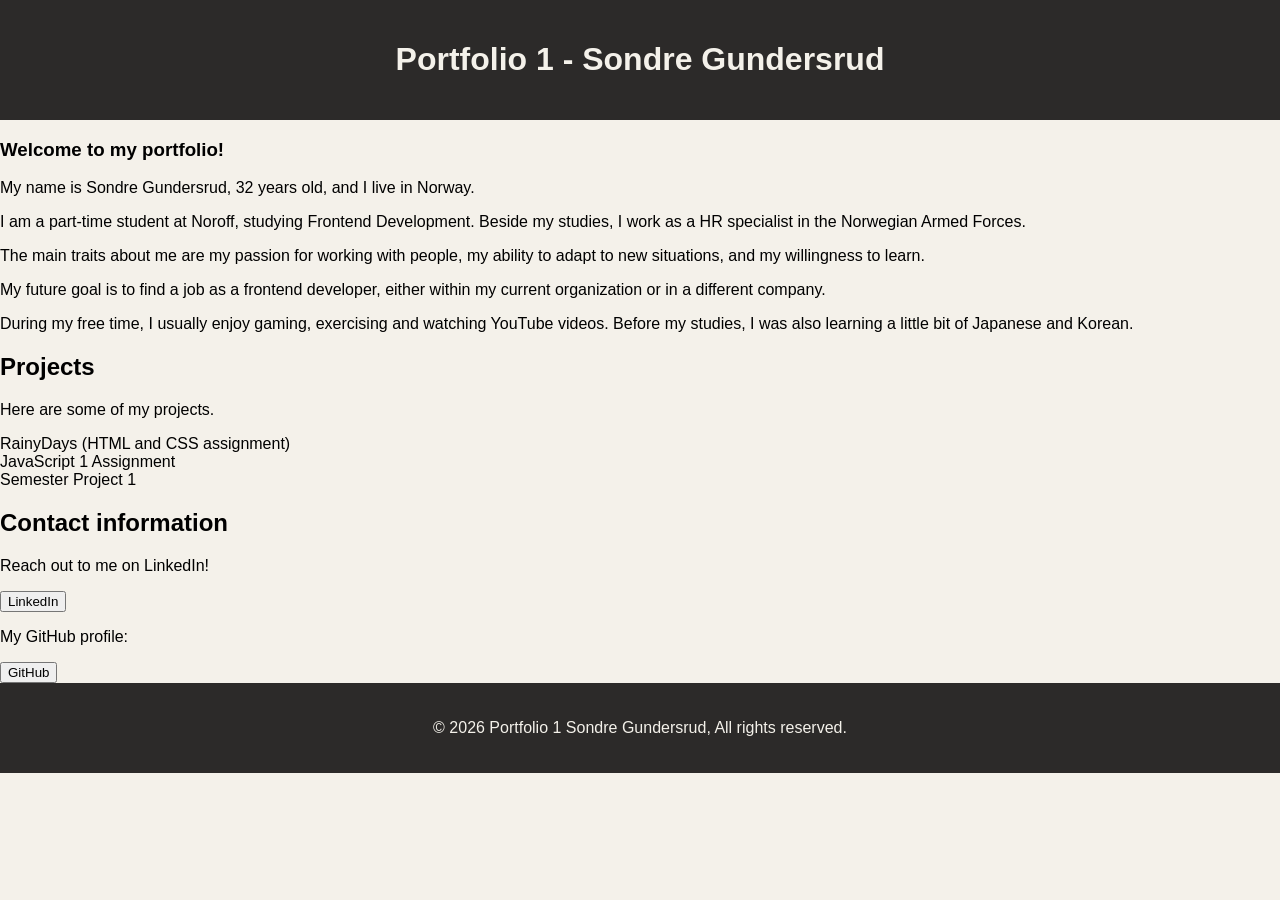
==== main.html @ d79af585 "Refactor main.html structure and enhance content; update style.css for header and footer styling" ====
<!doctype html>
<html lang="en">
	<head>
		<meta charset="UTF-8" />
		<meta
			name="viewport"
			content="width=device-width, initial-scale=1.0" />
		<link rel="stylesheet" href="style.css" />
		<title>Portfolio 1 SG</title>
	</head>
	<body>
		<header>
			<h1>Portfolio 1 - Sondre Gundersrud</h1>
		</header>
		<main>
			<article>
				<section id="bio">
					<h1>Welcome to my portfolio!</h1>
					<p>
						My name is Sondre Gundersrud, 32 years old, and I live
						in Norway.
					</p>
					<p>
						I am a part-time student at Noroff, studying Frontend
						Development. Beside my studies, I work as a HR
						specialist in the Norwegian Armed Forces.
					</p>
					<p>
						The main traits about me are my passion for working
						with people, my ability to adapt to new situations,
						and my willingness to learn.
					</p>
					<p>
						My future goal is to find a job as a frontend
						developer, either within my current organization or in
						a different company.
					</p>
					<p>
						During my free time, I usually enjoy gaming,
						exercising and watching YouTube videos. Before my
						studies, I was also learning a little bit of Japanese
						and Korean.
					</p>
				</section>
				<section id="projects">
					<h2>Projects</h2>
					<p>Here are some of my projects.</p>
					<div>RainyDays (HTML and CSS assignment)</div>
					<div>JavaScript 1 Assignment</div>
					<div>Semester Project 1</div>
				</section>
				<section id="contact">
					<h2>Contact information</h2>
					<div id="linkedin">
						<p>Reach out to me on LinkedIn!</p>
						<button>LinkedIn</button>
					</div>
					<div id="github">
						<p>My GitHub profile:</p>
						<button>GitHub</button>
					</div>
				</section>
			</article>
		</main>
		<footer>
			<p>
				&copy; 2026 Portfolio 1 Sondre Gundersrud, All rights
				reserved.
			</p>
		</footer>
	</body>
</html>
---- style.css ----
*, *:before, *:after {
    box-sizing: border-box;
}

:root {
    --light-color: #F4F1EA;
    --grey-color: #708090;
    --dark-color: #2C2A29;
    --green-accent-color: #5F7A61;
    --orange-accent-color: #B87333;
}

body {
    margin: 0;
    padding: 0;
    font-family: Arial;
    background-color: var(--light-color);
}

header, footer {
    background-color: var(--dark-color);
    color: var(--light-color);
    padding: 20px;
    text-align: center;
}
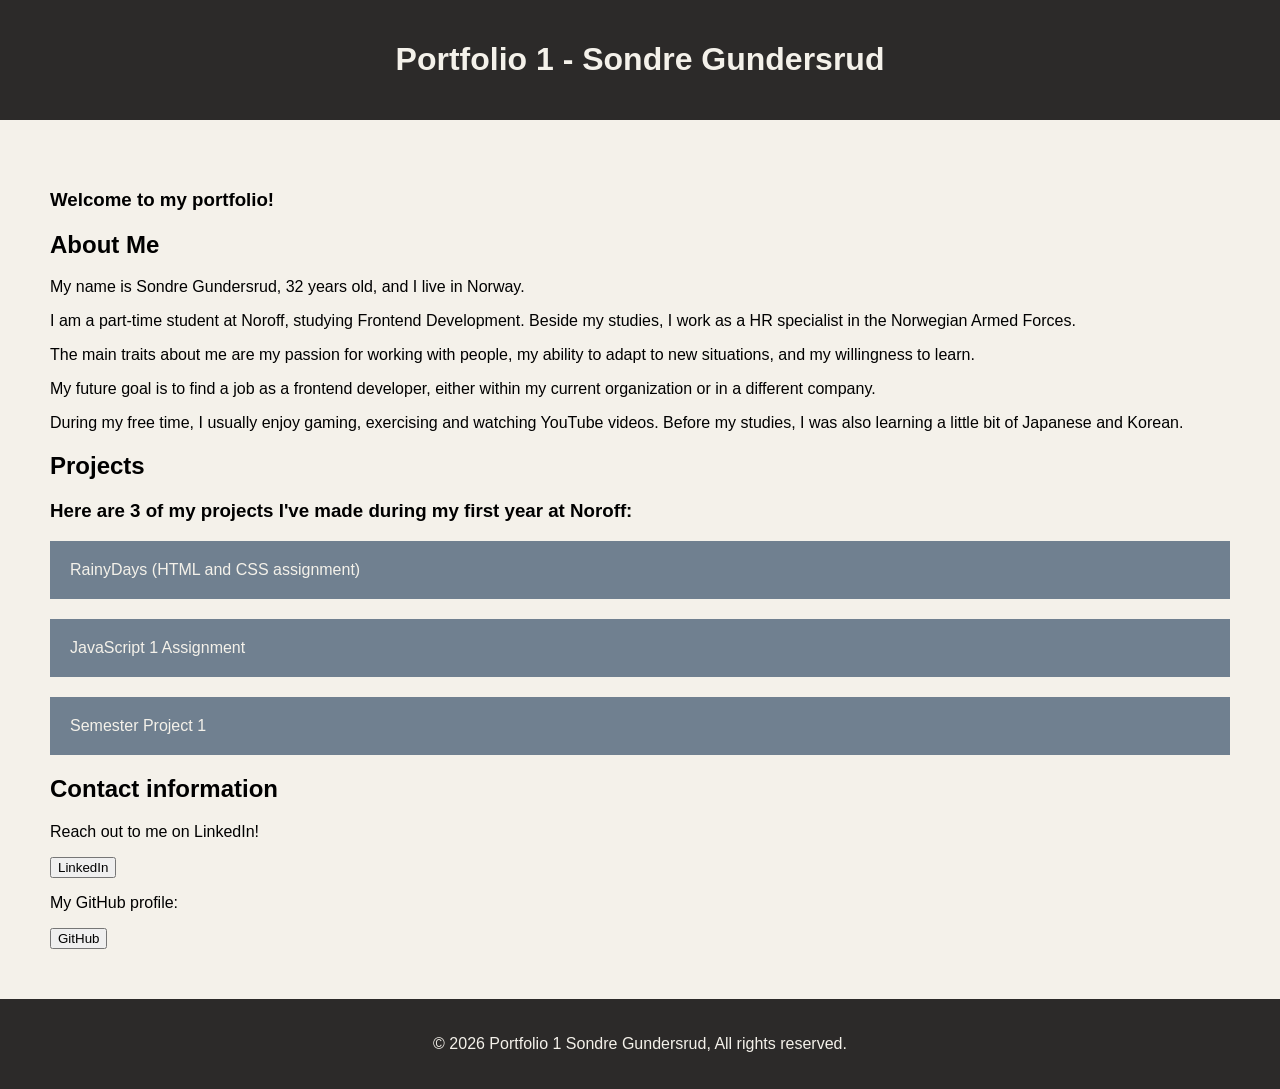
==== commit 32125817: "Refactor main.html structure; update sections and enhance content in style.css" ====
--- a/main.html
+++ b/main.html
@@ -14,8 +14,9 @@
 		</header>
 		<main>
 			<article>
-				<section id="bio">
+				<section class="bio">
 					<h1>Welcome to my portfolio!</h1>
+					<h2>About Me</h2>
 					<p>
 						My name is Sondre Gundersrud, 32 years old, and I live
 						in Norway.
@@ -42,22 +43,34 @@
 						and Korean.
 					</p>
 				</section>
-				<section id="projects">
+				<section class="projects">
 					<h2>Projects</h2>
-					<p>Here are some of my projects.</p>
-					<div>RainyDays (HTML and CSS assignment)</div>
-					<div>JavaScript 1 Assignment</div>
-					<div>Semester Project 1</div>
+					<h3>
+						Here are 3 of my projects I've made during my first
+						year at Noroff:
+					</h3>
+					<div id="rainydays">
+						RainyDays (HTML and CSS assignment)
+					</div>
+					<div id="javascript1">JavaScript 1 Assignment</div>
+					<div id="semester1">Semester Project 1</div>
 				</section>
-				<section id="contact">
+				<section class="contact">
 					<h2>Contact information</h2>
 					<div id="linkedin">
 						<p>Reach out to me on LinkedIn!</p>
-						<button>LinkedIn</button>
+						<button
+							href="https://www.linkedin.com/in/sondre-gundersrud/">
+							LinkedIn
+						</button>
 					</div>
 					<div id="github">
 						<p>My GitHub profile:</p>
-						<button>GitHub</button>
+						<button
+							href="https://github.com/sondregundersrud"
+							target="_blank">
+							GitHub
+						</button>
 					</div>
 				</section>
 			</article>
--- a/style.css
+++ b/style.css
@@ -24,3 +24,13 @@
     text-align: center;
 }
 
+main {
+    padding: 50px;
+}
+
+.projects div {
+    background-color: var(--grey-color);
+    color: var(--light-color);
+    padding: 20px;
+    margin-bottom: 20px;
+}
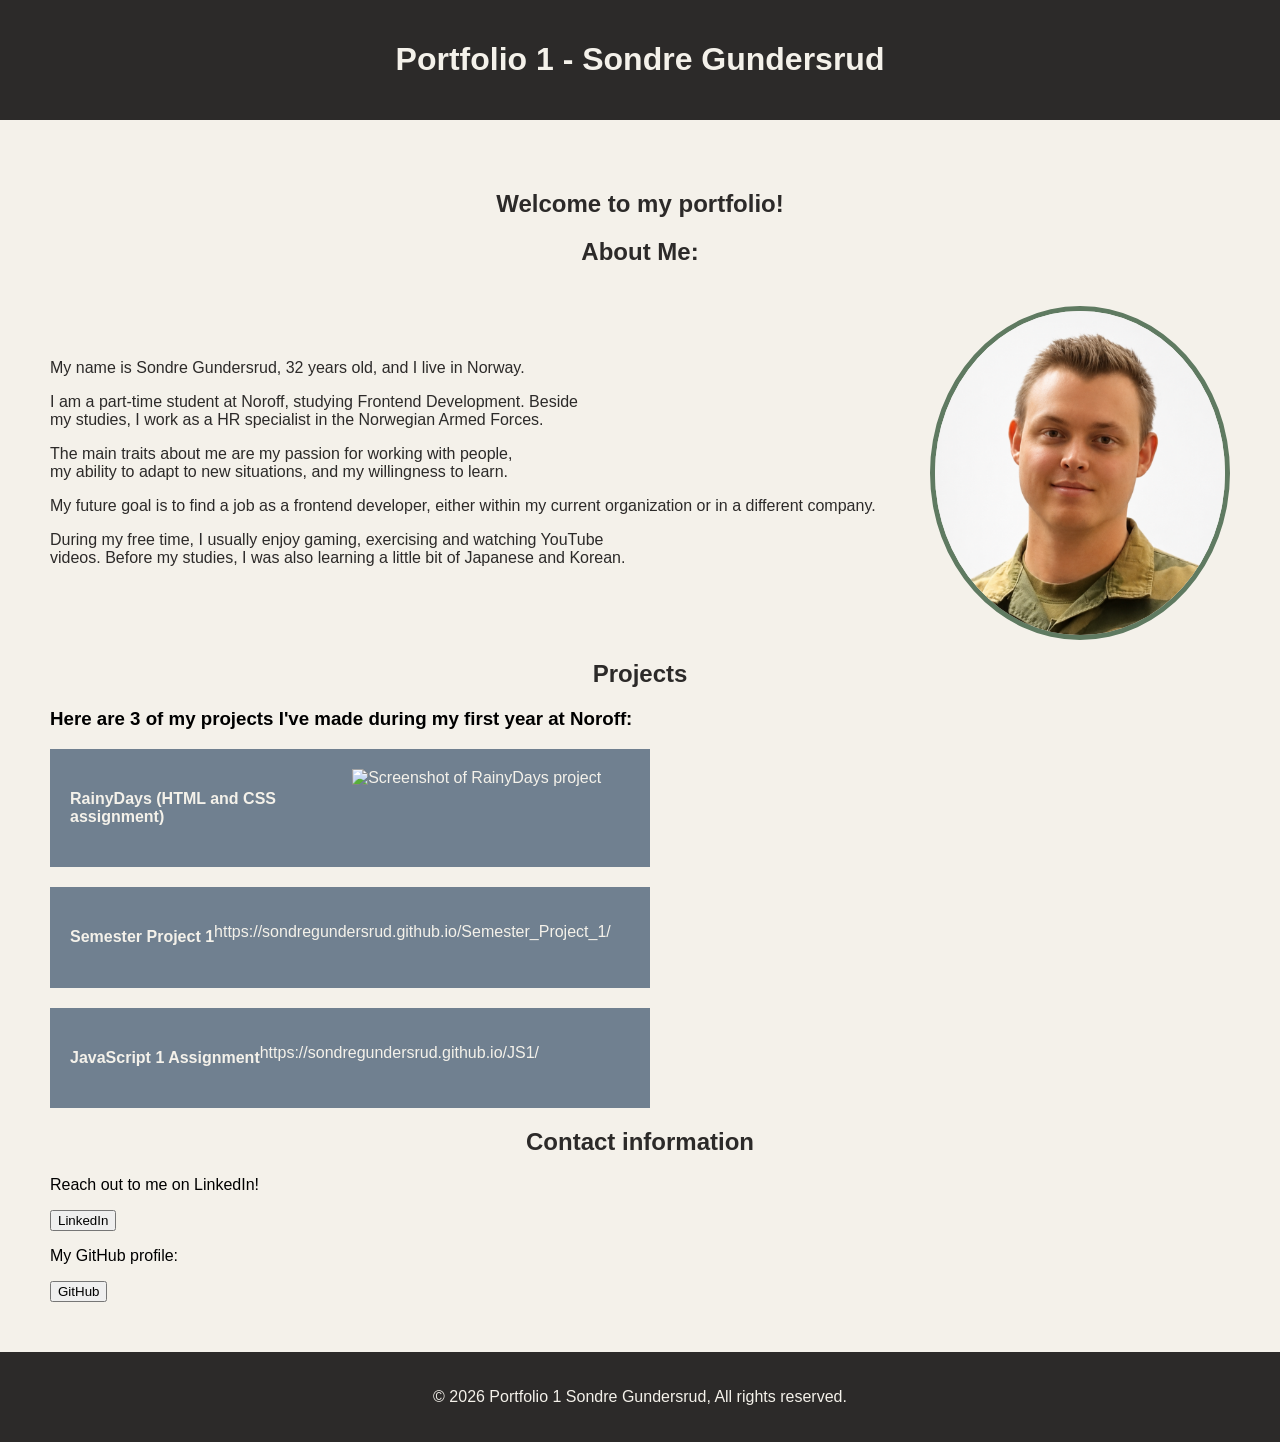
==== commit 42393425: "Redoing images in assets, styling bio and profile picture, as well as chaning ids to classes." ====
--- a/main.html
+++ b/main.html
@@ -14,34 +14,40 @@
 		</header>
 		<main>
 			<article>
+				<h1>Welcome to my portfolio!</h1>
+				<h2>About Me:</h2>
 				<section class="bio">
-					<h1>Welcome to my portfolio!</h1>
-					<h2>About Me</h2>
-					<p>
-						My name is Sondre Gundersrud, 32 years old, and I live
-						in Norway.
-					</p>
-					<p>
-						I am a part-time student at Noroff, studying Frontend
-						Development. Beside my studies, I work as a HR
-						specialist in the Norwegian Armed Forces.
-					</p>
-					<p>
-						The main traits about me are my passion for working
-						with people, my ability to adapt to new situations,
-						and my willingness to learn.
-					</p>
-					<p>
-						My future goal is to find a job as a frontend
-						developer, either within my current organization or in
-						a different company.
-					</p>
-					<p>
-						During my free time, I usually enjoy gaming,
-						exercising and watching YouTube videos. Before my
-						studies, I was also learning a little bit of Japanese
-						and Korean.
-					</p>
+					<div class="introduction">
+						<p>
+							My name is Sondre Gundersrud, 32 years old, and I
+							live in Norway.
+						</p>
+						<p>
+							I am a part-time student at Noroff, studying Frontend
+							Development. Beside my studies, I work as a HR
+							specialist in the Norwegian Armed Forces.
+						</p>
+						<p>
+							The main traits about me are my passion for working
+							with people, my ability to adapt to new situations,
+							and my willingness to learn.
+						</p>
+						<p>
+							My future goal is to find a job as a frontend
+							developer, either within my current organization or
+							in a different company.
+						</p>
+						<p>
+							During my free time, I usually enjoy gaming,
+							exercising and watching YouTube videos. Before my
+							studies, I was also learning a little bit of Japanese
+							and Korean.
+						</p>
+					</div>
+					<img
+						src="/assets/profilePicture.png"
+						class="profilePic introduction"
+						alt="Picture of Sondre" />
 				</section>
 				<section class="projects">
 					<h2>Projects</h2>
@@ -49,11 +55,24 @@
 						Here are 3 of my projects I've made during my first
 						year at Noroff:
 					</h3>
-					<div id="rainydays">
-						RainyDays (HTML and CSS assignment)
+					<div class="projectBox">
+						<h4>RainyDays (HTML and CSS assignment)</h4>
+						<p></p>
+						<img
+							src="/assets/rainydays.png"
+							alt="Screenshot of RainyDays project"
+							src="https://sondregundersrud.github.io/RainyDays/" />
 					</div>
-					<div id="javascript1">JavaScript 1 Assignment</div>
-					<div id="semester1">Semester Project 1</div>
+					<div class="projectBox">
+						<h4>Semester Project 1</h4>
+						<p>
+							https://sondregundersrud.github.io/Semester_Project_1/
+						</p>
+					</div>
+					<div class="projectBox">
+						<h4>JavaScript 1 Assignment</h4>
+						<p>https://sondregundersrud.github.io/JS1/</p>
+					</div>
 				</section>
 				<section class="contact">
 					<h2>Contact information</h2>
--- a/style.css
+++ b/style.css
@@ -28,9 +28,53 @@
     padding: 50px;
 }
 
+article h1, article h2 {
+    color: var(--dark-color);
+    text-align: center;
+}
+
+.bio {
+    display: flex;
+    flex-direction: row;
+    align-items: center;
+    color: var(--dark-color);
+    padding: 0%, 20%;
+    margin-bottom: 20px;
+    text-wrap: balance;
+}
+
+.introduction {
+    flex: 1;
+    justify-content: center;
+}
+
+.profilePic {
+    width: auto;
+    height: auto;
+    border-radius: 50%;
+    margin-top: 20px;
+    border: 5px solid var(--green-accent-color);
+    max-width: 300px;
+    gap: 20px;
+}
+
 .projects div {
+    display: flex;
+    flex-direction: row;
     background-color: var(--grey-color);
     color: var(--light-color);
     padding: 20px;
     margin-bottom: 20px;
+    max-width: 600px;
+}
+
+.projectBox  {
+    margin-top: 0;
+}
+
+.projects img {
+    width: 300px;
+    height: 100%;
+    object-fit: cover;
+    object-position: center;
 }
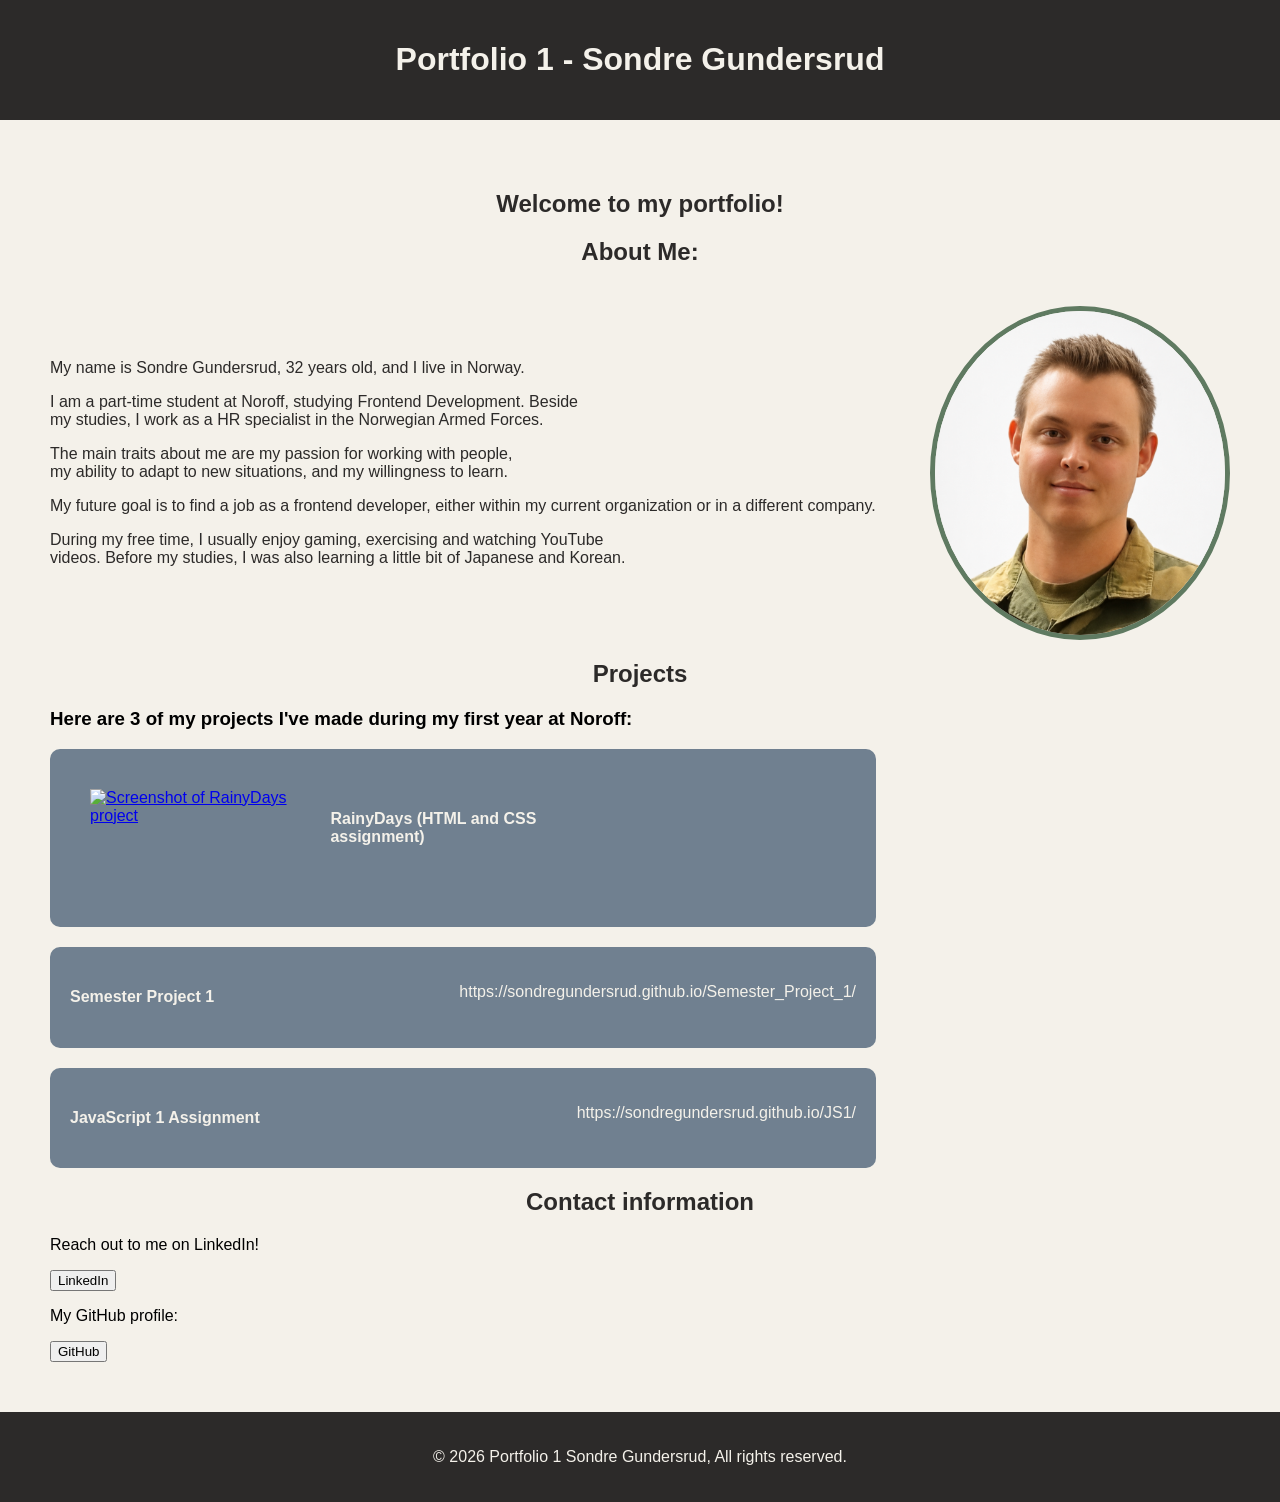
==== commit 43db190c: "Enhance project display in main.html and style.css; add image links and improve layout" ====
--- a/main.html
+++ b/main.html
@@ -56,12 +56,15 @@
 						year at Noroff:
 					</h3>
 					<div class="projectBox">
-						<h4>RainyDays (HTML and CSS assignment)</h4>
-						<p></p>
-						<img
-							src="/assets/rainydays.png"
-							alt="Screenshot of RainyDays project"
-							src="https://sondregundersrud.github.io/RainyDays/" />
+						<div class="imageWrapper">
+							<a
+								href="https://sondregundersrud.github.io/RainyDays/">
+								<img
+									src="/assets/rainydays.png"
+									alt="Screenshot of RainyDays project" />
+							</a>
+							<h4>RainyDays (HTML and CSS assignment)</h4>
+						</div>
 					</div>
 					<div class="projectBox">
 						<h4>Semester Project 1</h4>
--- a/style.css
+++ b/style.css
@@ -61,15 +61,22 @@
 .projects div {
     display: flex;
     flex-direction: row;
+    justify-content: space-between;
+    gap: 20px;
+    align-items: stretch;
     background-color: var(--grey-color);
     color: var(--light-color);
     padding: 20px;
     margin-bottom: 20px;
-    max-width: 600px;
+    max-width: 70%;
 }
 
 .projectBox  {
-    margin-top: 0;
+    flex: 1;
+    border-radius: 10px;
+    overflow: hidden;
+    position: relative;
+    padding: 10px;
 }
 
 .projects img {
@@ -77,4 +84,10 @@
     height: 100%;
     object-fit: cover;
     object-position: center;
+}
+
+.imageWrapper img {
+    width: 100%;
+    height: auto;
+    display: block;
 }
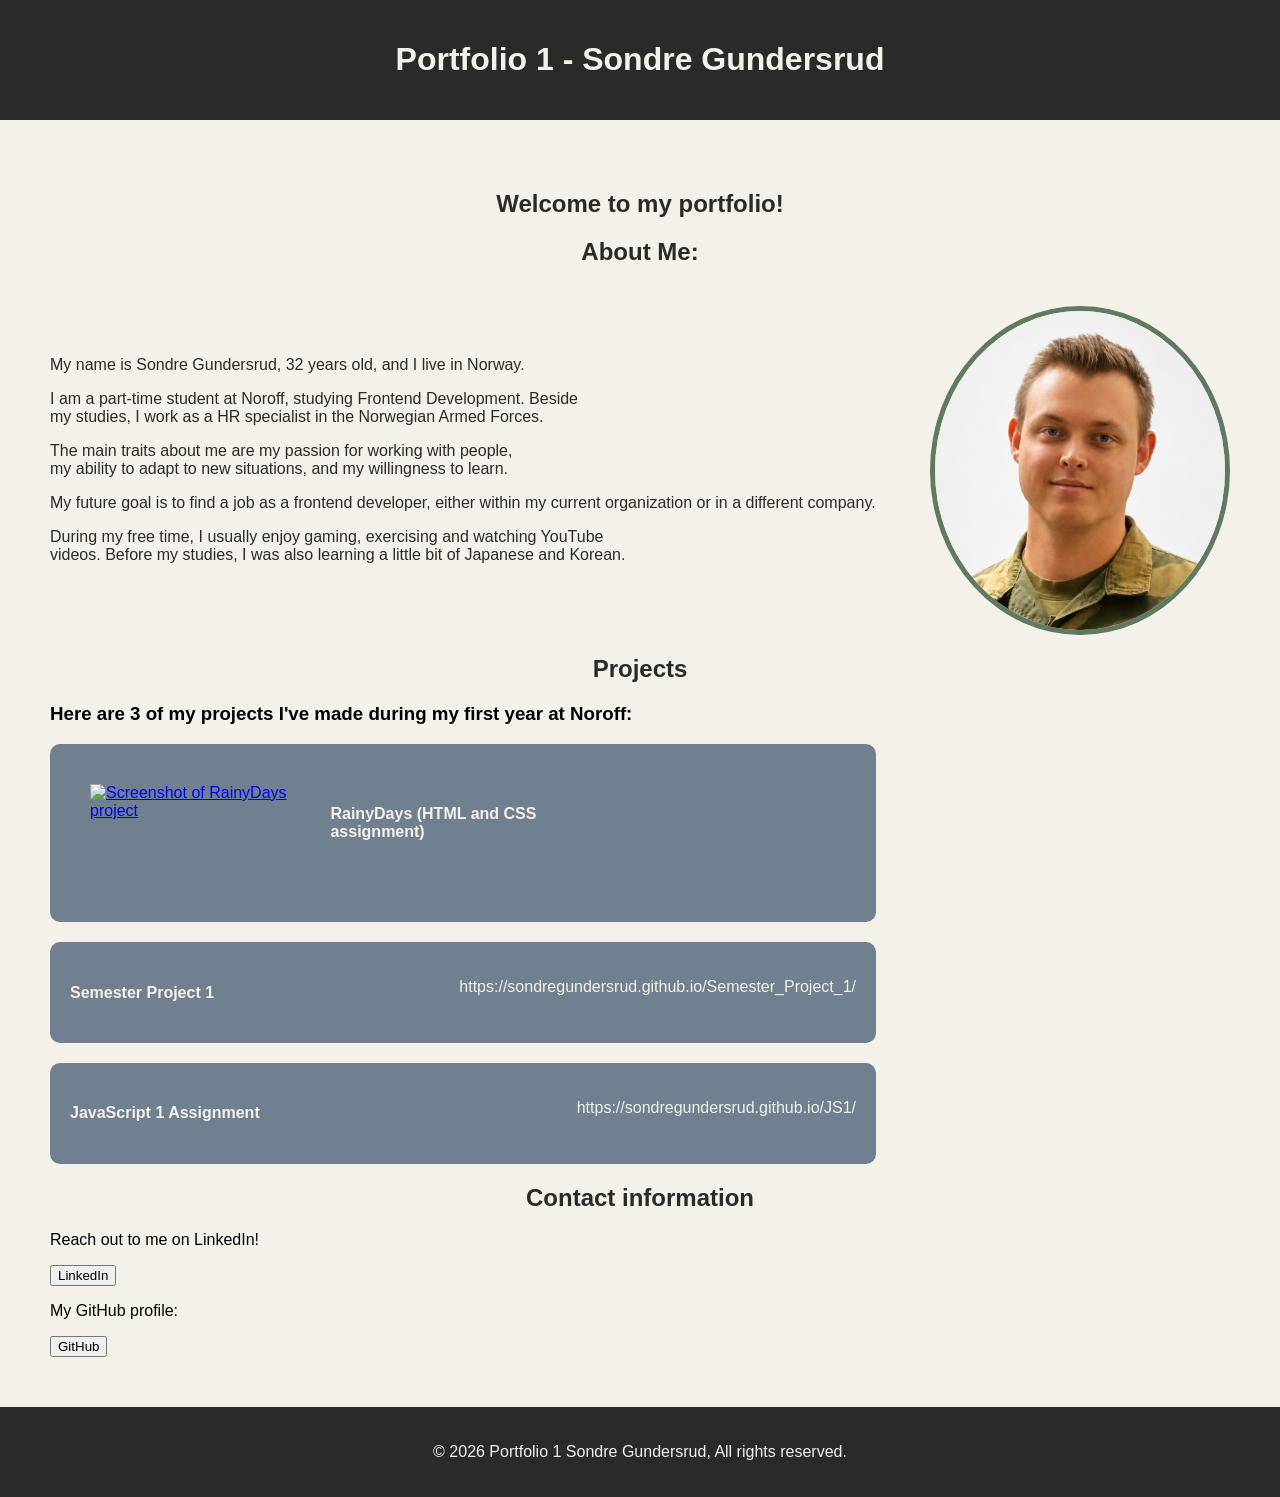
==== commit 4089abaf: "Removed former profile picture and added a new one." ====
--- a/main.html
+++ b/main.html
@@ -45,7 +45,7 @@
 						</p>
 					</div>
 					<img
-						src="/assets/profilePicture.png"
+						src="/assets/sgpfp.png"
 						class="profilePic introduction"
 						alt="Picture of Sondre" />
 				</section>
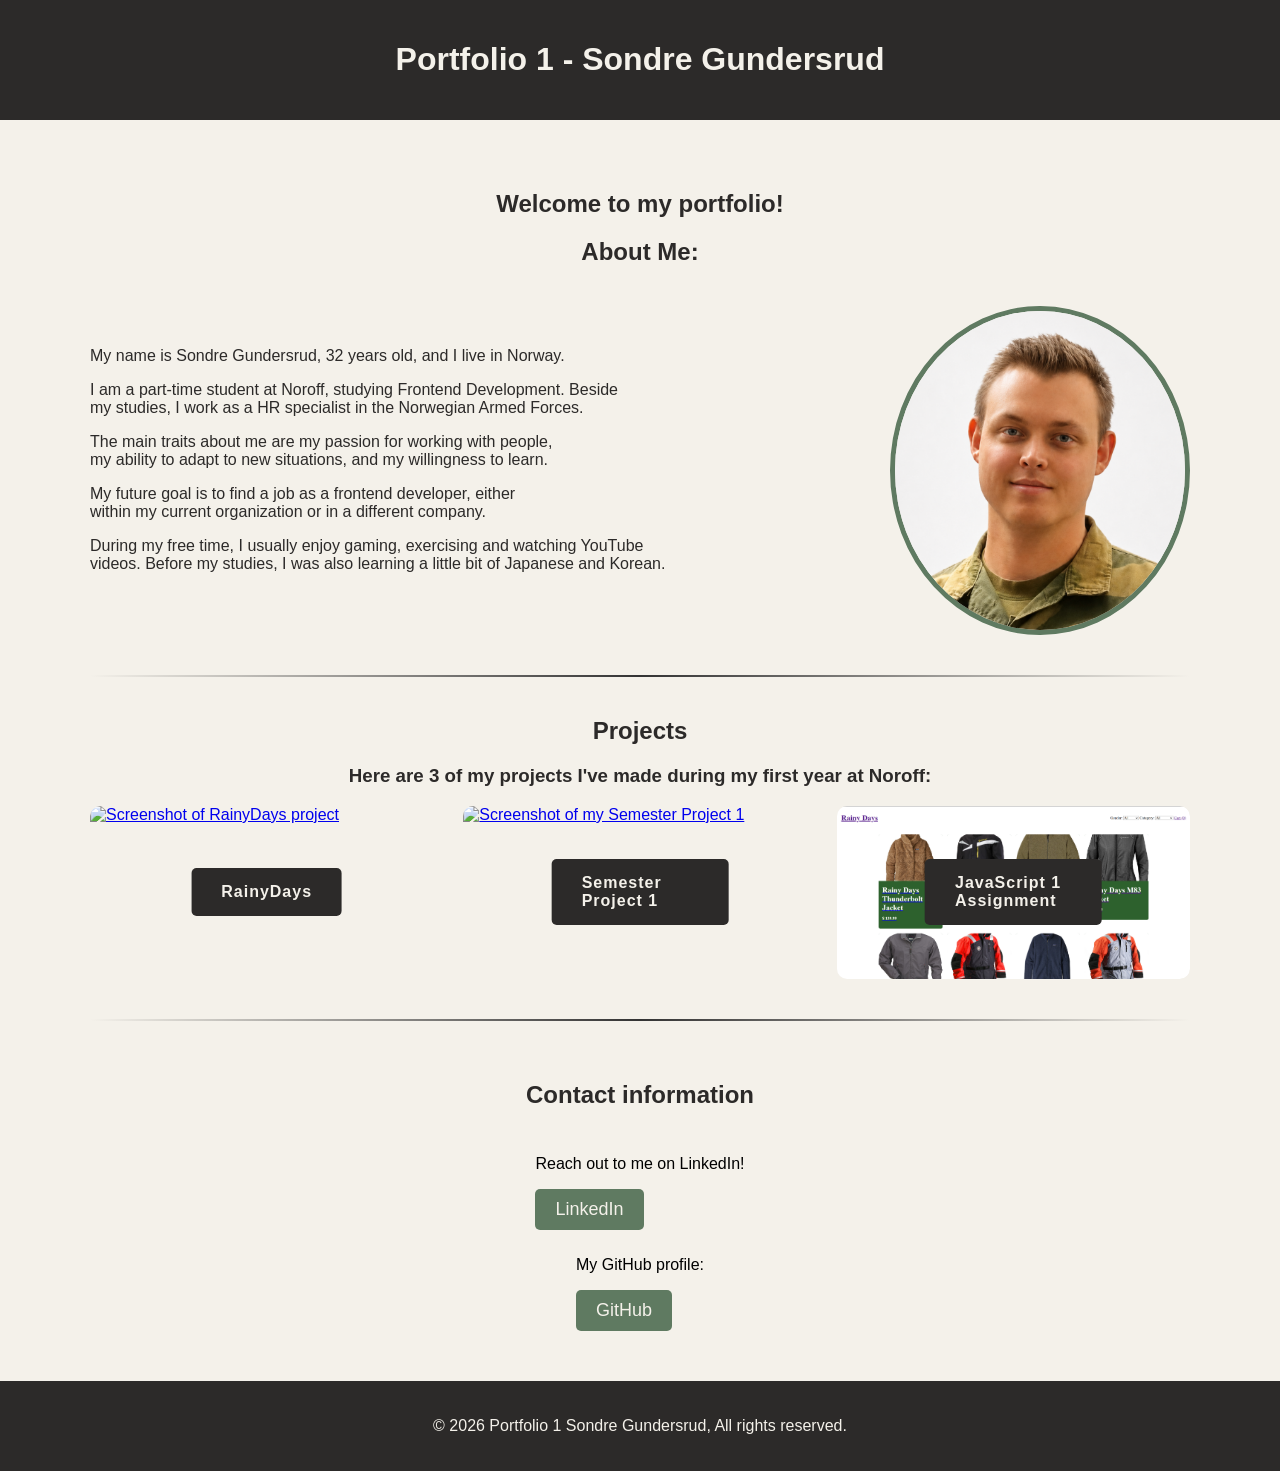
==== commit 51efa796: "Refactor project section in main.html; enhance layout and styling in style.css. Adding section divid" ====
--- a/main.html
+++ b/main.html
@@ -49,34 +49,41 @@
 						class="profilePic introduction"
 						alt="Picture of Sondre" />
 				</section>
+				<hr class="sectionDivider" />
+				<h2>Projects</h2>
+				<h3>
+					Here are 3 of my projects I've made during my first
+					year at Noroff:
+				</h3>
 				<section class="projects">
-					<h2>Projects</h2>
-					<h3>
-						Here are 3 of my projects I've made during my first
-						year at Noroff:
-					</h3>
 					<div class="projectBox">
-						<div class="imageWrapper">
-							<a
-								href="https://sondregundersrud.github.io/RainyDays/">
-								<img
-									src="/assets/rainydays.png"
-									alt="Screenshot of RainyDays project" />
-							</a>
-							<h4>RainyDays (HTML and CSS assignment)</h4>
-						</div>
+						<a
+							href="https://sondregundersrud.github.io/RainyDays/">
+							<img
+								src="/assets/rainydays.png"
+								alt="Screenshot of RainyDays project" />
+						</a>
+						<div class="projectName">RainyDays</div>
 					</div>
 					<div class="projectBox">
-						<h4>Semester Project 1</h4>
-						<p>
-							https://sondregundersrud.github.io/Semester_Project_1/
-						</p>
+						<a
+							href="https://sondregundersrud.github.io/RainyDays/">
+							<img
+								src="/assets/#.png"
+								alt="Screenshot of my Semester Project 1" />
+						</a>
+						<div class="projectName">Semester Project 1</div>
 					</div>
 					<div class="projectBox">
-						<h4>JavaScript 1 Assignment</h4>
-						<p>https://sondregundersrud.github.io/JS1/</p>
+						<a href="https://sondregundersrud.github.io/JS1/">
+							<img
+								src="/assets/rainydays_js_1.png"
+								alt="Screenshot of my JavaScript 1 Assignment" />
+						</a>
+						<div class="projectName">JavaScript 1 Assignment</div>
 					</div>
 				</section>
+				<hr class="sectionDivider" />
 				<section class="contact">
 					<h2>Contact information</h2>
 					<div id="linkedin">
@@ -88,9 +95,7 @@
 					</div>
 					<div id="github">
 						<p>My GitHub profile:</p>
-						<button
-							href="https://github.com/sondregundersrud"
-							target="_blank">
+						<button href="https://github.com/sondregundersrud">
 							GitHub
 						</button>
 					</div>
--- a/style.css
+++ b/style.css
@@ -13,7 +13,7 @@
 body {
     margin: 0;
     padding: 0;
-    font-family: Arial;
+    font-family: sans-serif, Arial, Helvetica, sans-serif;
     background-color: var(--light-color);
 }
 
@@ -26,9 +26,11 @@
 
 main {
     padding: 50px;
+    margin: 0 auto;
+    max-width: 1200px;
 }
 
-article h1, article h2 {
+article h1, article h2, h3{
     color: var(--dark-color);
     text-align: center;
 }
@@ -58,36 +60,63 @@
     gap: 20px;
 }
 
-.projects div {
+.projects {
+    flex: 1;
+    position: relative;
+    border-radius: 10px;
+    overflow: hidden;
     display: flex;
-    flex-direction: row;
-    justify-content: space-between;
+    width: 100%;
     gap: 20px;
-    align-items: stretch;
-    background-color: var(--grey-color);
-    color: var(--light-color);
-    padding: 20px;
-    margin-bottom: 20px;
-    max-width: 70%;
 }
 
 .projectBox  {
     flex: 1;
+    position: relative;
     border-radius: 10px;
     overflow: hidden;
     position: relative;
-    padding: 10px;
 }
 
-.projects img {
-    width: 300px;
-    height: 100%;
-    object-fit: cover;
-    object-position: center;
+.projectBox img {
+    width: 100%;
+    display: block;
 }
 
-.imageWrapper img {
-    width: 100%;
-    height: auto;
-    display: block;
+.projectName {
+    position: absolute;
+    top: 50%;
+    left: 50%;
+    transform: translate(-50%, -50%);
+    background-color: var(--dark-color);
+    color: var(--light-color);
+    padding: 15px 30px;
+    border-radius: 5px;
+    font-weight: bold;
+    letter-spacing: 1px;
+}
+
+hr.sectionDivider {
+    border: 0;
+    height: 2px;
+    margin: 40px 0;
+    background-image: linear-gradient(to right, transparent, #333, transparent);
+}
+
+.contact {
+    display: flex;
+    flex-direction: column;
+    align-items: center;
+    gap: 10px;
+}
+
+.contact button {
+    background-color: var(--green-accent-color);
+    color: var(--light-color);
+    border: none;
+    padding: 10px 20px;
+    border-radius: 5px;
+    cursor: pointer;
+    font-size: 18px;
+    object-position: center;
 }
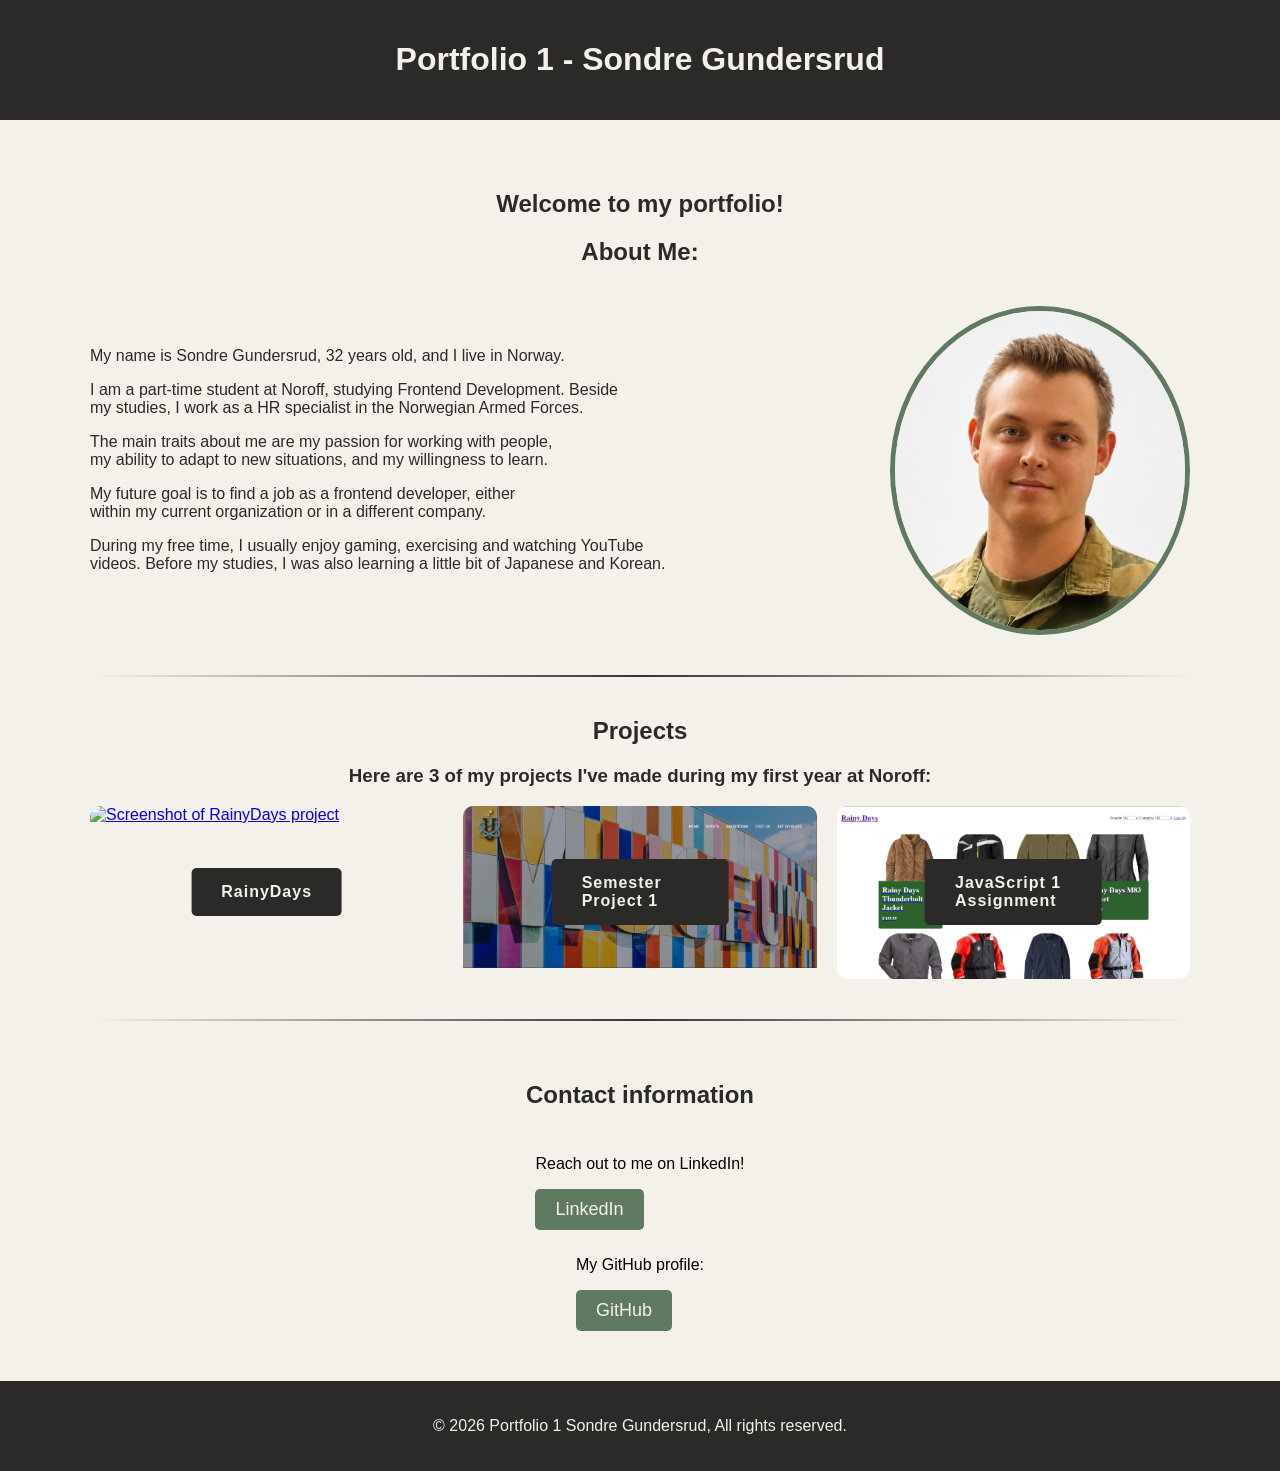
==== commit 25bf431a: "Update project link and image for Semester Project 1 in main.html; add new image asset." ====
--- a/main.html
+++ b/main.html
@@ -67,9 +67,9 @@
 					</div>
 					<div class="projectBox">
 						<a
-							href="https://sondregundersrud.github.io/RainyDays/">
+							href="https://sondregundersrud.github.io/Semester_Project_1/">
 							<img
-								src="/assets/#.png"
+								src="/assets/semester_project_1.png"
 								alt="Screenshot of my Semester Project 1" />
 						</a>
 						<div class="projectName">Semester Project 1</div>
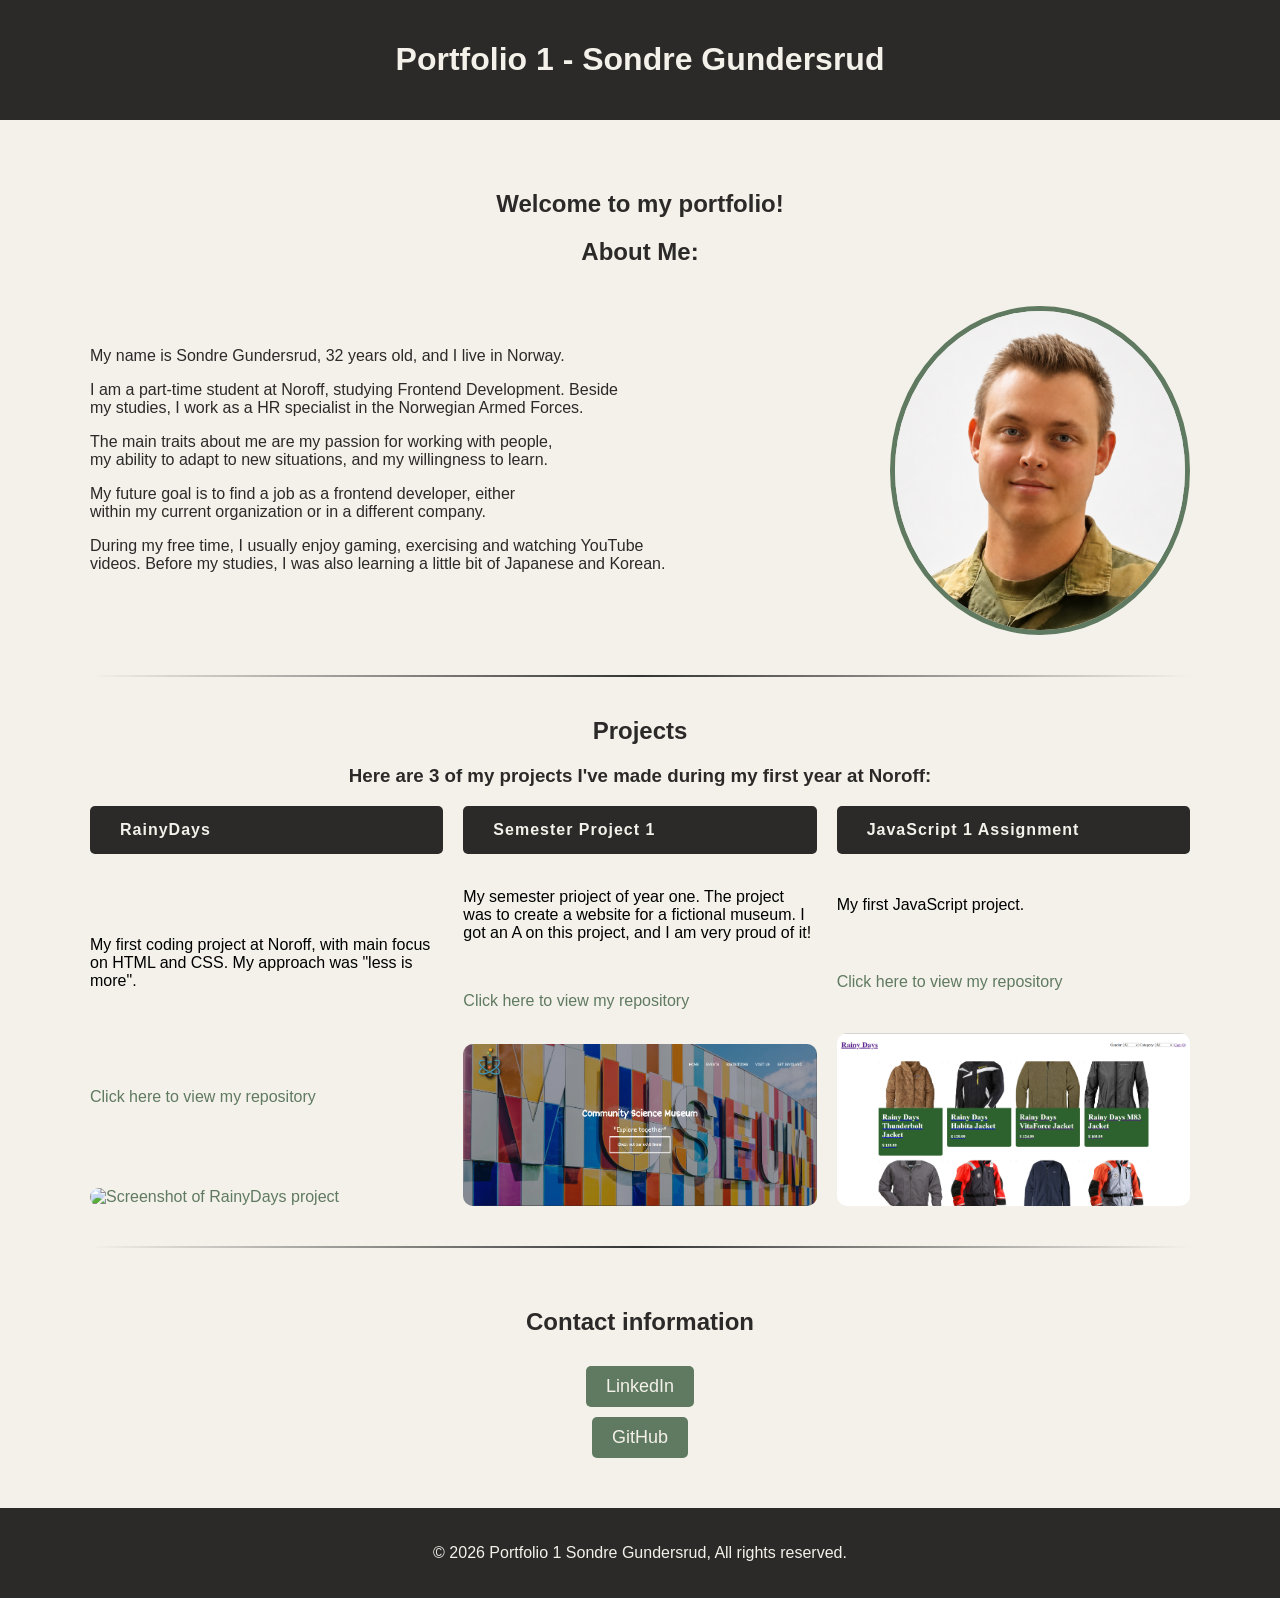
==== commit 72e93619: "Enhance project section in main.html and style.css; add project descriptions, repository links, and " ====
--- a/main.html
+++ b/main.html
@@ -57,47 +57,86 @@
 				</h3>
 				<section class="projects">
 					<div class="projectBox">
+						<div class="projectName">RainyDays</div>
+						<p>
+							My first coding project at Noroff, with main focus on
+							HTML and CSS. My approach was "less is more".
+						</p>
+						<p>
+							<a
+								href="https://github.com/SondreGundersrud/RainyDays"
+								target="_blank"
+								rel="noopener noreferrer">
+								Click here to view my repository
+							</a>
+						</p>
 						<a
-							href="https://sondregundersrud.github.io/RainyDays/">
+							href="https://sondregundersrud.github.io/RainyDays/"
+							target="_blank"
+							rel="noopener noreferrer">
 							<img
 								src="/assets/rainydays.png"
 								alt="Screenshot of RainyDays project" />
 						</a>
-						<div class="projectName">RainyDays</div>
 					</div>
 					<div class="projectBox">
+						<div class="projectName">Semester Project 1</div>
+						<p>
+							My semester prioject of year one. The project was to
+							create a website for a fictional museum. I got an A
+							on this project, and I am very proud of it!
+						</p>
+						<p>
+							<a
+								href="https://github.com/SondreGundersrud/Semester_Project_1"
+								target="_blank"
+								rel="noopener noreferrer">
+								Click here to view my repository
+							</a>
+						</p>
 						<a
-							href="https://sondregundersrud.github.io/Semester_Project_1/">
+							href="https://sondregundersrud.github.io/Semester_Project_1/"
+							target="_blank"
+							rel="noopener noreferrer">
 							<img
 								src="/assets/semester_project_1.png"
 								alt="Screenshot of my Semester Project 1" />
 						</a>
-						<div class="projectName">Semester Project 1</div>
 					</div>
 					<div class="projectBox">
-						<a href="https://sondregundersrud.github.io/JS1/">
+						<div class="projectName">JavaScript 1 Assignment</div>
+						<p>My first JavaScript project.</p>
+						<p>
+							<a
+								href="https://github.com/SondreGundersrud/JS1"
+								target="_blank"
+								rel="noopener noreferrer">
+								Click here to view my repository
+							</a>
+						</p>
+						<a
+							href="https://sondregundersrud.github.io/JS1/"
+							target="_blank"
+							rel="noopener noreferrer">
 							<img
 								src="/assets/rainydays_js_1.png"
 								alt="Screenshot of my JavaScript 1 Assignment" />
 						</a>
-						<div class="projectName">JavaScript 1 Assignment</div>
 					</div>
 				</section>
 				<hr class="sectionDivider" />
 				<section class="contact">
 					<h2>Contact information</h2>
 					<div id="linkedin">
-						<p>Reach out to me on LinkedIn!</p>
-						<button
+						<a
 							href="https://www.linkedin.com/in/sondre-gundersrud/">
 							LinkedIn
-						</button>
+						</a>
 					</div>
 					<div id="github">
-						<p>My GitHub profile:</p>
-						<button href="https://github.com/sondregundersrud">
+						<a href="https://github.com/sondregundersrud">
 							GitHub
-						</button>
+						</a>
 					</div>
 				</section>
 			</article>
--- a/style.css
+++ b/style.css
@@ -35,6 +35,11 @@
     text-align: center;
 }
 
+a {
+    text-decoration: none;
+    color: var(--green-accent-color);
+}
+
 .bio {
     display: flex;
     flex-direction: row;
@@ -63,31 +68,31 @@
 .projects {
     flex: 1;
     position: relative;
-    border-radius: 10px;
     overflow: hidden;
     display: flex;
     width: 100%;
+    height: 400px;
     gap: 20px;
 }
 
 .projectBox  {
+    display: flex;
+    flex-direction: column;
+    justify-content: space-between;
     flex: 1;
     position: relative;
-    border-radius: 10px;
     overflow: hidden;
-    position: relative;
 }
 
 .projectBox img {
     width: 100%;
+    height: auto;
     display: block;
+    object-fit: cover;
+    border-radius: 10px;
 }
 
 .projectName {
-    position: absolute;
-    top: 50%;
-    left: 50%;
-    transform: translate(-50%, -50%);
     background-color: var(--dark-color);
     color: var(--light-color);
     padding: 15px 30px;
@@ -110,7 +115,7 @@
     gap: 10px;
 }
 
-.contact button {
+.contact a {
     background-color: var(--green-accent-color);
     color: var(--light-color);
     border: none;
@@ -118,5 +123,6 @@
     border-radius: 5px;
     cursor: pointer;
     font-size: 18px;
-    object-position: center;
+    flex: 1;
+    display: inline-block;
 }
